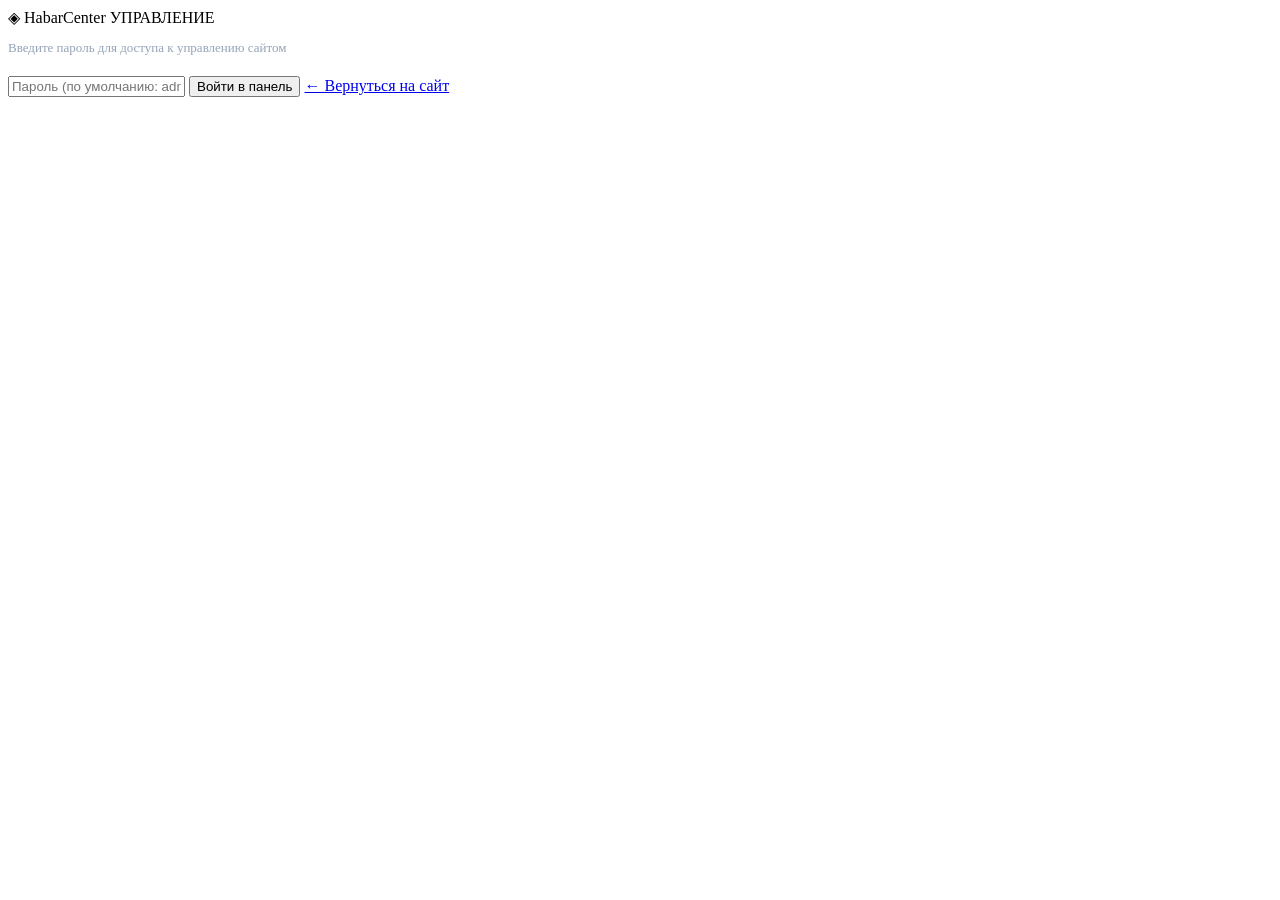
==== admin.html @ be53868b "Add files via upload" ====
<!DOCTYPE html>
<html lang="ru">
<head>
    <meta charset="UTF-8">
    <meta name="viewport" content="width=device-width, initial-scale=1.0">
    <title>Админ-панель — Habarcenter</title>
    <link rel="stylesheet" href="css/style.css">
    <link rel="stylesheet" href="css/admin.css">
</head>
<body>

    <!-- Экран входа по паролю -->
    <div id="login-screen" class="login-overlay">
        <div class="login-box">
            <div class="logo">
                <span class="logo-icon">◈</span> Habar<span class="logo-accent">Center</span> <span class="admin-badge">УПРАВЛЕНИЕ</span>
            </div>
            <p style="font-size: 13px; color: #94a3b8; margin-bottom: 20px;">Введите пароль для доступа к управлению сайтом</p>
            <input type="password" id="admin-password" placeholder="Пароль (по умолчанию: admin123)">
            <button id="login-btn">Войти в панель</button>
            <p id="login-error" style="color: #f87171; font-size: 13px; margin-top: 10px; display: none;">Неверный пароль</p>
            <a href="index.html" class="back-link">← Вернуться на сайт</a>
        </div>
    </div>

    <!-- Основной интерфейс админки -->
    <div id="admin-panel" style="display: none;">
        <header class="top-header">
            <div class="logo">Habarcenter <span class="admin-badge">УПРАВЛЕНИЕ</span></div>
            <div class="admin-nav-actions">
                <a href="index.html" target="_blank" class="btn-outline">Открыть сайт ↗</a>
                <button id="export-btn" class="btn-outline" title="Скачать готовый код базы для хостинга">Экспорт базы</button>
                <button id="logout-btn" class="btn-danger">Выйти</button>
            </div>
        </header>

        <div class="admin-container">
            
            <!-- Левая часть: Умный редактор -->
            <section class="editor-section">
                <div class="sidebar-block">
                    <div class="editor-header-row">
                        <h2 id="editor-mode-title" class="block-title" style="border:none; margin:0;">Создать новую статью</h2>
                        <button id="reset-form-btn" class="btn-small" style="display: none;">+ Новая статья</button>
                    </div>

                    <form id="news-editor-form">
                        <input type="hidden" id="edit-news-id">

                        <div class="form-row">
                            <div class="form-group" style="flex: 2;">
                                <label>Заголовок новости</label>
                                <input type="text" id="news-title" placeholder="Введите громкий заголовок..." required>
                            </div>
                            <div class="form-group" style="flex: 1;">
                                <label>Рубрика и подпункт</label>
                                <select id="news-category">
                                    <option value="tech" data-category="tech" data-name="Технологии / ИИ">Технологии ➔ Искусственный интеллект</option>
                                    <option value="tech" data-category="tech" data-name="Технологии / Гаджеты">Технологии ➔ Гаджеты и железо</option>
                                    <option value="tech" data-category="tech" data-name="Технологии / Космос">Технологии ➔ Космос и наука</option>
                                    <option value="economy" data-category="economy" data-name="Экономика / Финансы">Экономика ➔ Финансы и рынки</option>
                                    <option value="economy" data-category="economy" data-name="Экономика / Бизнес">Экономика ➔ Бизнес и стартапы</option>
                                    <option value="society" data-category="society" data-name="Общество / Среда">Общество ➔ Городская среда</option>
                                    <option value="society" data-category="society" data-name="Общество / Культура">Общество ➔ Культура и спорт</option>
                                </select>
                            </div>
                        </div>

                        <!-- Панель инструментов умного редактора -->
                        <label>Текст статьи (Умный редактор)</label>
                       <!-- [СТРОКА 75] Обновленная панель инструментов умного редактора -->
                        <!-- [СТРОКА 75] Единая панель инструментов умного редактора -->
                        <div class="smart-toolbar">
                            <button type="button" data-cmd="bold" title="Жирный"><b>B</b></button>
                            <button type="button" data-cmd="italic" title="Курсив"><i>I</i></button>
                            <button type="button" data-cmd="underline" title="Подчеркнутый"><u>U</u></button>
                            <span class="toolbar-sep"></span>
                            <button type="button" data-cmd="formatBlock" data-val="H2" title="Подзаголовок">H2</button>
                            <button type="button" data-cmd="formatBlock" data-val="BLOCKQUOTE" title="Цитата">❝ Цитата</button>
                            <span class="toolbar-sep"></span>
                            <!-- Цвет текста -->
                            <div class="toolbar-group">
                                <label title="Цвет текста" style="font-size:11px; color:#94a3b8; display:inline-block; margin-right:2px;">Цвет:</label>
                                <input type="color" id="font-color-picker" value="#38bdf8" title="Выбрать цвет текста">
                            </div>
                            <!-- Размер текста -->
                            <div class="toolbar-group">
                                <select id="font-size-select" title="Размер текста" style="background:#112540; color:#e2e8f0; border:1px solid #254b7c; border-radius:6px; padding:3px 6px; font-size:12px; outline:none;">
                                    <option value="3">Обычный</option>
                                    <option value="2">Маленький</option>
                                    <option value="4">Крупный</option>
                                    <option value="5">Заголовок</option>
                                    <option value="6">Огромный</option>
                                </select>
                            </div>
                            <span class="toolbar-sep"></span>
                            <button type="button" data-cmd="insertUnorderedList" title="Маркированный список">• Список</button>
                            <button type="button" data-cmd="insertOrderedList" title="Нумерованный список">1. Список</button>
                            <span class="toolbar-sep"></span>
                            <button type="button" id="insert-link-btn" title="Вставить ссылку">🔗 Ссылка</button>
                            <!-- Вставка картинок -->
                            <button type="button" id="insert-img-url-btn" title="Вставить картинку по URL">🖼️ URL</button>
                            <button type="button" id="insert-img-file-btn" title="Загрузить картинку с компьютера">📁 С ПК</button>
                            <input type="file" id="hidden-img-file-input" accept="image/*" style="display: none;">
                            <button type="button" data-cmd="removeFormat" title="Очистить форматирование">🧹 Очистить</button>
                        </div>

                        <!-- Панель изменения размера выбранной картинки (появляется при клике на фото) -->
                        <div id="img-resize-panel" class="toolbar-group" style="display: none; margin-top: 8px; align-items: center; gap: 6px; background: #183459; padding: 6px 12px; border-radius: 10px; border: 1px solid #254b7c;">
                            <span style="font-size:12px; color:#38bdf8; font-weight:600;">Размер фото в тексте:</span>
                            <button type="button" class="img-size-btn" data-size="25">25%</button>
                            <button type="button" class="img-size-btn" data-size="50">50%</button>
                            <button type="button" class="img-size-btn" data-size="75">75%</button>
                            <button type="button" class="img-size-btn" data-size="100">100%</button>
                        </div>
                        <!-- Рабочая область редактора -->
                        <div id="smart-editor" class="smart-editor-area" contenteditable="true" data-placeholder="Начните писать текст новости здесь..."></div>

                        <!-- Счетчик слов и времени чтения -->
                        <div class="editor-stats">
                            <span id="word-count">Слов: 0</span>
                            <span id="read-time">Время чтения: ~1 мин</span>
                        </div>

                        <button type="submit" class="btn-publish">Опубликовать новость</button>
                    </form>
                </div>
            </section>

            <!-- Правая часть: Список всех статей и модерация -->
            <aside class="admin-sidebar">
                <div class="sidebar-block">
                    <h3 class="block-title">Опубликованные статьи (<span id="total-news-count">0</span>)</h3>
                    <div id="admin-news-list" class="admin-news-list"></div>
                </div>

                <div class="sidebar-block">
                    <h3 class="block-title">Последние комментарии</h3>
                    <div id="admin-comments-list" class="admin-comments-list"></div>
                </div>
            </aside>

        </div>
    </div>

    <!-- Модальное окно для экспорта кода -->
    <div id="export-modal" class="login-overlay" style="display: none;">
        <div class="login-box" style="max-width: 600px; text-align: left;">
            <h3 class="block-title">Экспорт базы для хостинга</h3>
            <p style="font-size: 13px; color: #cbd5e1; margin-bottom: 10px;">Скопируй этот код и замени им блок <code>defaultNews</code> в файле <code>js/script.js</code>:</p>
            <textarea id="export-code-area" rows="10" style="width:100%; background:#0b192c; color:#38bdf8; border:1px solid #254b7c; border-radius:10px; padding:10px; font-family:monospace; font-size:12px;"></textarea>
            <div style="display:flex; gap:10px; margin-top:15px;">
                <button id="copy-export-btn" class="btn-publish" style="margin:0;">Скопировать код</button>
                <button id="close-export-btn" class="btn-outline" style="width:100%;">Закрыть</button>
            </div>
        </div>
    </div>

    <script src="js/admin.js"></script>
</body>
</html>
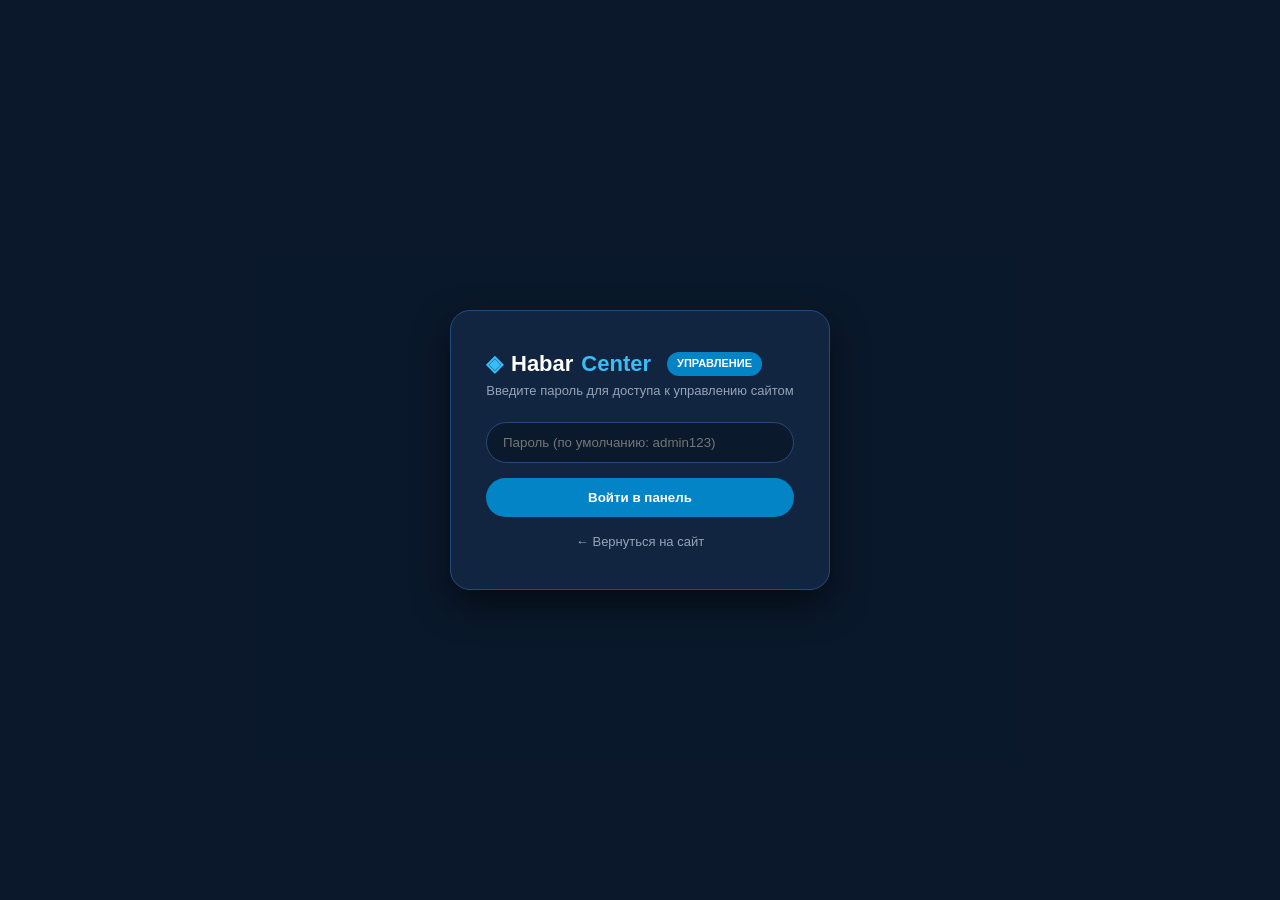
==== commit 23612b5a: "Update admin.html" ====
--- a/admin.html
+++ b/admin.html
@@ -68,8 +68,6 @@
 
                         <!-- Панель инструментов умного редактора -->
                         <label>Текст статьи (Умный редактор)</label>
-                       <!-- [СТРОКА 75] Обновленная панель инструментов умного редактора -->
-                        <!-- [СТРОКА 75] Единая панель инструментов умного редактора -->
                         <div class="smart-toolbar">
                             <button type="button" data-cmd="bold" title="Жирный"><b>B</b></button>
                             <button type="button" data-cmd="italic" title="Курсив"><i>I</i></button>
@@ -113,6 +111,7 @@
                             <button type="button" class="img-size-btn" data-size="75">75%</button>
                             <button type="button" class="img-size-btn" data-size="100">100%</button>
                         </div>
+
                         <!-- Рабочая область редактора -->
                         <div id="smart-editor" class="smart-editor-area" contenteditable="true" data-placeholder="Начните писать текст новости здесь..."></div>
 
@@ -158,4 +157,4 @@
 
     <script src="js/admin.js"></script>
 </body>
-</html>+</html>
--- a/css/style.css
+++ b/css/style.css
@@ -0,0 +1,376 @@
+/* --- ОСНОВНЫЕ СТИЛИ ПОРТАЛА HABARCENTER --- */
+* {
+    box-sizing: border-box;
+    margin: 0;
+    padding: 0;
+    font-family: -apple-system, BlinkMacSystemFont, "Segoe UI", Roboto, Helvetica, Arial, sans-serif;
+}
+
+body {
+    background-color: #0b192c;
+    color: #f8fafc;
+    line-height: 1.6;
+}
+
+/* Верхняя шапка и меню */
+.top-header {
+    background-color: #112540;
+    border-bottom: 1px solid #1e3a5f;
+    padding: 15px 30px;
+    display: flex;
+    justify-content: space-between;
+    align-items: center;
+    position: sticky;
+    top: 0;
+    z-index: 1000;
+}
+
+.logo {
+    font-size: 22px;
+    font-weight: 800;
+    color: #ffffff;
+    cursor: pointer;
+    display: flex;
+    align-items: center;
+    gap: 8px;
+}
+
+.logo-icon {
+    color: #38bdf8;
+}
+
+.logo-accent {
+    color: #38bdf8;
+}
+
+.menu {
+    list-style: none;
+    display: flex;
+    gap: 25px;
+}
+
+.menu-item {
+    position: relative;
+}
+
+.menu-item > a {
+    color: #cbd5e1;
+    text-decoration: none;
+    font-weight: 600;
+    font-size: 14px;
+    padding: 8px 12px;
+    display: block;
+    transition: color 0.2s;
+}
+
+.menu-item > a:hover {
+    color: #38bdf8;
+}
+
+.submenu {
+    list-style: none;
+    position: absolute;
+    top: 100%;
+    left: 0;
+    background-color: #112540;
+    border: 1px solid #1e3a5f;
+    border-radius: 8px;
+    box-shadow: 0 10px 25px rgba(0,0,0,0.5);
+    min-width: 200px;
+    opacity: 0;
+    visibility: hidden;
+    transform: translateY(10px);
+    transition: all 0.2s ease;
+    padding: 8px 0;
+}
+
+.menu-item:hover .submenu {
+    opacity: 1;
+    visibility: visible;
+    transform: translateY(0);
+}
+
+.submenu li a {
+    color: #94a3b8;
+    text-decoration: none;
+    padding: 8px 16px;
+    display: block;
+    font-size: 13px;
+    transition: background 0.2s, color 0.2s;
+}
+
+.submenu li a:hover {
+    background-color: #183459;
+    color: #ffffff;
+}
+
+/* Основная сетка (3 колонки на ПК) */
+.container {
+    max-width: 1400px;
+    margin: 30px auto;
+    padding: 0 20px;
+    display: grid;
+    grid-template-columns: 280px 1fr 320px;
+    gap: 25px;
+    align-items: start;
+}
+
+/* Сайдбары и блоки */
+.sidebar-block, .article-box, .comments-widget {
+    background-color: #112540;
+    border: 1px solid #1e3a5f;
+    border-radius: 14px;
+    padding: 20px;
+    margin-bottom: 20px;
+}
+
+.block-title {
+    font-size: 16px;
+    font-weight: 700;
+    color: #38bdf8;
+    margin-bottom: 15px;
+    border-bottom: 1px solid #1e3a5f;
+    padding-bottom: 8px;
+}
+
+.news-list {
+    list-style: none;
+}
+
+.news-list li {
+    font-size: 13px;
+    color: #cbd5e1;
+    padding: 10px 0;
+    border-bottom: 1px solid #183459;
+    cursor: pointer;
+    transition: color 0.2s;
+}
+
+.news-list li:last-child {
+    border-bottom: none;
+}
+
+.news-list li:hover, .news-list li.active {
+    color: #38bdf8;
+}
+
+/* Центральная статья */
+.article-box h1 {
+    font-size: 26px;
+    color: #ffffff;
+    margin: 12px 0;
+}
+
+.badge {
+    background-color: #0284c7;
+    color: #ffffff;
+    padding: 4px 10px;
+    border-radius: 6px;
+    font-size: 11px;
+    font-weight: 700;
+    text-transform: uppercase;
+}
+
+.article-meta {
+    font-size: 12px;
+    color: #64748b;
+    margin-bottom: 15px;
+}
+
+.article-text {
+    color: #cbd5e1;
+    font-size: 15px;
+}
+
+.article-text p {
+    margin-bottom: 15px;
+}
+
+/* Комментарии */
+.comments-list {
+    max-height: 250px;
+    overflow-y: auto;
+    margin-bottom: 15px;
+}
+
+.comment-item {
+    background-color: #183459;
+    padding: 10px 12px;
+    border-radius: 8px;
+    margin-bottom: 10px;
+    font-size: 13px;
+}
+
+.comment-author {
+    font-weight: 700;
+    color: #38bdf8;
+    margin-bottom: 4px;
+}
+
+.comment-form input, .comment-form textarea {
+    width: 100%;
+    background-color: #0b192c;
+    border: 1px solid #1e3a5f;
+    border-radius: 6px;
+    padding: 8px 10px;
+    color: #ffffff;
+    font-size: 13px;
+    margin-bottom: 8px;
+}
+
+.comment-form button {
+    background-color: #0284c7;
+    color: #ffffff;
+    border: none;
+    border-radius: 6px;
+    padding: 8px 14px;
+    font-size: 13px;
+    font-weight: 600;
+    cursor: pointer;
+    width: 100%;
+}
+
+.comment-form button:hover {
+    background-color: #0369a1;
+}
+
+/* --- МОБИЛЬНЫЕ СТИЛИ (СКРЫТЫ НА ПК) --- */
+.mobile-ticker-bar,
+.mobile-chat-fab,
+.mobile-chat-close {
+    display: none;
+}
+
+.comments-header-row {
+    display: flex;
+    justify-content: space-between;
+    align-items: center;
+}
+
+@media (max-width: 768px) {
+    .mobile-ticker-bar {
+        display: block;
+        background-color: #091424;
+        border-bottom: 1px solid #1e3a5f;
+        overflow: hidden;
+        white-space: nowrap;
+        padding: 8px 0;
+        font-size: 12px;
+        color: #38bdf8;
+    }
+
+    .mobile-ticker-track {
+        display: inline-block;
+        white-space: nowrap;
+        animation: mobileTickerAnim 28s linear infinite;
+    }
+
+    .mobile-ticker-item {
+        display: inline-block;
+        padding: 0 24px;
+        cursor: pointer;
+    }
+
+    @keyframes mobileTickerAnim {
+        0% { transform: translateX(0); }
+        100% { transform: translateX(-50%); }
+    }
+
+    .top-header {
+        flex-direction: column;
+        padding: 12px 15px;
+        gap: 12px;
+    }
+
+    .menu {
+        flex-wrap: wrap;
+        justify-content: center;
+        gap: 8px;
+    }
+
+    .menu-item > a {
+        padding: 8px 14px;
+        font-size: 12px;
+    }
+
+    .menu-item:hover .submenu {
+        opacity: 0;
+        visibility: hidden;
+        display: none;
+    }
+
+    .menu-item.open .submenu {
+        display: block;
+        position: static;
+        opacity: 1;
+        visibility: visible;
+        transform: none;
+        margin-top: 6px;
+        box-shadow: none;
+    }
+
+    .container {
+        grid-template-columns: 1fr;
+        padding: 0 12px;
+        margin: 15px auto;
+    }
+
+    .related-news-block {
+        display: none !important;
+    }
+
+    .mobile-chat-fab {
+        display: flex;
+        align-items: center;
+        justify-content: center;
+        position: fixed;
+        right: 16px;
+        bottom: 20px;
+        width: 54px;
+        height: 54px;
+        border-radius: 50%;
+        background-color: #0284c7;
+        color: #ffffff;
+        font-size: 24px;
+        border: 2px solid #38bdf8;
+        box-shadow: 0 8px 24px rgba(2, 132, 199, 0.5);
+        cursor: pointer;
+        z-index: 9998;
+    }
+
+    .right-sidebar {
+        display: none;
+        position: fixed;
+        right: 12px;
+        bottom: 84px;
+        width: calc(100% - 24px);
+        max-width: 360px;
+        z-index: 9999;
+    }
+
+    .right-sidebar.chat-open {
+        display: block;
+        animation: slideUpChat 0.25s ease;
+    }
+
+    @keyframes slideUpChat {
+        from { opacity: 0; transform: translateY(15px); }
+        to { opacity: 1; transform: translateY(0); }
+    }
+
+    .comments-widget {
+        border: 1px solid #38bdf8;
+        box-shadow: 0 12px 32px rgba(0, 0, 0, 0.7);
+    }
+
+    .mobile-chat-close {
+        display: block;
+        background: none;
+        border: none;
+        color: #94a3b8;
+        font-size: 24px;
+        line-height: 1;
+        cursor: pointer;
+        padding-bottom: 10px;
+    }
+}
--- a/css/admin.css
+++ b/css/admin.css
@@ -0,0 +1,397 @@
+.admin-badge {
+    font-size: 11px;
+    background: #0284c7;
+    color: #fff;
+    padding: 3px 10px;
+    border-radius: 50px;
+    vertical-align: middle;
+    margin-left: 8px;
+}
+
+.admin-nav-actions {
+    display: flex;
+    gap: 12px;
+    align-items: center;
+}
+
+.btn-outline, .btn-danger, .btn-small {
+    padding: 8px 18px;
+    border-radius: 50px;
+    font-size: 13px;
+    font-weight: 600;
+    cursor: pointer;
+    text-decoration: none;
+    transition: all 0.2s;
+}
+
+.btn-outline {
+    background: #183459;
+    color: #e2e8f0;
+    border: 1px solid #254b7c;
+}
+
+.btn-outline:hover {
+    border-color: #38bdf8;
+    color: #38bdf8;
+}
+
+.btn-danger {
+    background: rgba(239, 68, 68, 0.15);
+    color: #f87171;
+    border: 1px solid rgba(239, 68, 68, 0.4);
+}
+
+.btn-danger:hover {
+    background: #ef4444;
+    color: #fff;
+}
+
+.btn-small {
+    padding: 5px 14px;
+    font-size: 12px;
+    background: #0284c7;
+    color: #fff;
+    border: none;
+}
+
+/* Экран входа */
+.login-overlay {
+    position: fixed;
+    inset: 0;
+    background: rgba(11, 25, 44, 0.95);
+    display: flex;
+    justify-content: center;
+    align-items: center;
+    z-index: 2000;
+}
+
+.login-box {
+    background: #112540;
+    border: 1px solid #254b7c;
+    border-radius: 20px;
+    padding: 35px;
+    width: 100%;
+    max-width: 380px;
+    text-align: center;
+    box-shadow: 0 15px 35px rgba(0,0,0,0.5);
+}
+
+.login-box input {
+    width: 100%;
+    padding: 12px 16px;
+    background: #0b192c;
+    border: 1px solid #254b7c;
+    border-radius: 50px;
+    color: #fff;
+    margin-bottom: 15px;
+    outline: none;
+}
+
+.login-box input:focus {
+    border-color: #38bdf8;
+}
+
+.login-box button {
+    width: 100%;
+    padding: 12px;
+    background: #0284c7;
+    color: #fff;
+    border: none;
+    border-radius: 50px;
+    font-weight: 600;
+    cursor: pointer;
+}
+
+.back-link {
+    display: inline-block;
+    margin-top: 15px;
+    font-size: 13px;
+    color: #94a3b8;
+    text-decoration: none;
+}
+
+/* Сетка админки */
+.admin-container {
+    max-width: 1400px;
+    margin: 25px auto;
+    padding: 0 20px;
+    display: grid;
+    grid-template-columns: 1fr 380px;
+    gap: 25px;
+    align-items: start;
+}
+
+.editor-header-row {
+    display: flex;
+    justify-content: space-between;
+    align-items: center;
+    border-bottom: 1px solid #1e3a5f;
+    padding-bottom: 12px;
+    margin-bottom: 20px;
+}
+
+.form-row {
+    display: flex;
+    gap: 15px;
+    margin-bottom: 15px;
+}
+
+.form-group label, #news-editor-form > label {
+    display: block;
+    font-size: 13px;
+    font-weight: 600;
+    color: #94a3b8;
+    margin-bottom: 6px;
+}
+
+.form-group input, .form-group select {
+    width: 100%;
+    padding: 11px 16px;
+    background: #0b192c;
+    border: 1px solid #254b7c;
+    border-radius: 12px;
+    color: #fff;
+    font-size: 14px;
+    outline: none;
+}
+
+.form-group input:focus, .form-group select:focus {
+    border-color: #38bdf8;
+}
+
+/* Панель инструментов умного редактора */
+.smart-toolbar {
+    display: flex;
+    flex-wrap: wrap;
+    gap: 6px;
+    background: #183459;
+    padding: 8px 12px;
+    border-radius: 14px 14px 0 0;
+    border: 1px solid #254b7c;
+    border-bottom: none;
+    align-items: center;
+}
+
+.smart-toolbar button {
+    background: #112540;
+    color: #e2e8f0;
+    border: 1px solid #254b7c;
+    border-radius: 8px;
+    padding: 6px 12px;
+    font-size: 13px;
+    cursor: pointer;
+    transition: all 0.15s;
+}
+
+.smart-toolbar button:hover {
+    background: #0284c7;
+    color: #fff;
+    border-color: #38bdf8;
+}
+
+.toolbar-sep {
+    width: 1px;
+    height: 20px;
+    background: #254b7c;
+    margin: 0 4px;
+}
+/* [СТРОКА 195] Стили для выделения и изменения размера картинок в редакторе */
+.smart-editor-area img {
+    max-width: 100%;
+    border-radius: 12px;
+    margin: 10px 0;
+    cursor: pointer;
+    transition: outline 0.15s ease;
+}
+
+.smart-editor-area img.selected-image {
+    outline: 3px solid #38bdf8;
+    box-shadow: 0 0 15px rgba(56, 189, 248, 0.4);
+}
+
+.img-size-btn {
+    background: #0284c7 !important;
+    color: #fff !important;
+    border: none !important;
+    padding: 2px 6px !important;
+    font-size: 11px !important;
+    border-radius: 4px !important;
+    cursor: pointer;
+}
+
+.img-size-btn:hover {
+    background: #0369a1 !important;
+}
+/* Поле ввода текста редактора */
+.smart-editor-area {
+    min-height: 320px;
+    max-height: 550px;
+    overflow-y: auto;
+    background: #0b192c;
+    border: 1px solid #254b7c;
+    border-radius: 0 0 14px 14px;
+    padding: 20px;
+    color: #f8fafc;
+    font-size: 15px;
+    line-height: 1.7;
+    outline: none;
+}
+
+.smart-editor-area:focus {
+    border-color: #38bdf8;
+}
+
+.smart-editor-area:empty:before {
+    content: attr(data-placeholder);
+    color: #475569;
+    pointer-events: none;
+}
+
+.smart-editor-area h2 {
+    color: #38bdf8;
+    margin: 15px 0 8px;
+    font-size: 20px;
+}
+
+.smart-editor-area blockquote {
+    border-left: 3px solid #38bdf8;
+    background: #112540;
+    padding: 10px 15px;
+    margin: 12px 0;
+    border-radius: 0 10px 10px 0;
+    font-style: italic;
+    color: #cbd5e1;
+}
+
+.smart-editor-area ul, .smart-editor-area ol {
+    padding-left: 25px;
+    margin: 10px 0;
+}
+
+.smart-editor-area img {
+    max-width: 100%;
+    border-radius: 12px;
+    margin: 10px 0;
+}
+
+.editor-stats {
+    display: flex;
+    justify-content: space-between;
+    font-size: 12px;
+    color: #64748b;
+    margin: 8px 4px 18px;
+}
+
+.btn-publish {
+    width: 100%;
+    padding: 13px;
+    background: #0284c7;
+    color: #fff;
+    border: none;
+    border-radius: 50px;
+    font-size: 15px;
+    font-weight: 700;
+    cursor: pointer;
+    transition: background 0.2s;
+}
+
+.btn-publish:hover {
+    background: #0369a1;
+}
+
+/* Список статей в админке */
+.admin-news-list, .admin-comments-list {
+    max-height: 360px;
+    overflow-y: auto;
+}
+
+.admin-news-item {
+    background: #183459;
+    padding: 12px;
+    border-radius: 12px;
+    margin-bottom: 10px;
+}
+
+.admin-news-item-title {
+    font-size: 13px;
+    font-weight: 600;
+    color: #f8fafc;
+    margin-bottom: 6px;
+}
+
+.admin-news-meta {
+    display: flex;
+    justify-content: space-between;
+    align-items: center;
+    font-size: 11px;
+    color: #94a3b8;
+}
+
+.item-actions button {
+    background: none;
+    border: none;
+    cursor: pointer;
+    font-size: 12px;
+    margin-left: 8px;
+    font-weight: 600;
+}
+
+.edit-btn { color: #38bdf8; }
+.delete-btn { color: #f87171; }
+/* [СТРОКА 180] Стили для выбора цвета и мини-групп в панели */
+.toolbar-group {
+    display: inline-flex;
+    align-items: center;
+    gap: 4px;
+    background: #112540;
+    padding: 3px 8px;
+    border: 1px solid #254b7c;
+    border-radius: 8px;
+}
+
+#font-color-picker {
+    -webkit-appearance: none;
+    border: none;
+    width: 22px;
+    height: 22px;
+    border-radius: 50%;
+    cursor: pointer;
+    background: none;
+}
+
+#font-color-picker::-webkit-color-swatch-wrapper {
+    padding: 0;
+}
+
+#font-color-picker::-webkit-color-swatch {
+    border: 1px solid #38bdf8;
+    border-radius: 50%;
+}
+/* --- АДАПТИВНОСТЬ АДМИН-ПАНЕЛИ --- */
+@media (max-width: 960px) {
+    .admin-container {
+        grid-template-columns: 1fr; /* Редактор сверху, список статей снизу */
+    }
+
+    .form-row {
+        flex-direction: column; /* Поля заголовка и рубрики друг под другом */
+        gap: 12px;
+    }
+}
+
+@media (max-width: 600px) {
+    .admin-nav-actions {
+        flex-wrap: wrap;
+        justify-content: center;
+    }
+
+    .smart-toolbar {
+        gap: 4px;
+        padding: 8px;
+    }
+
+    .smart-toolbar button {
+        padding: 5px 8px;
+        font-size: 12px;
+    }
+}
